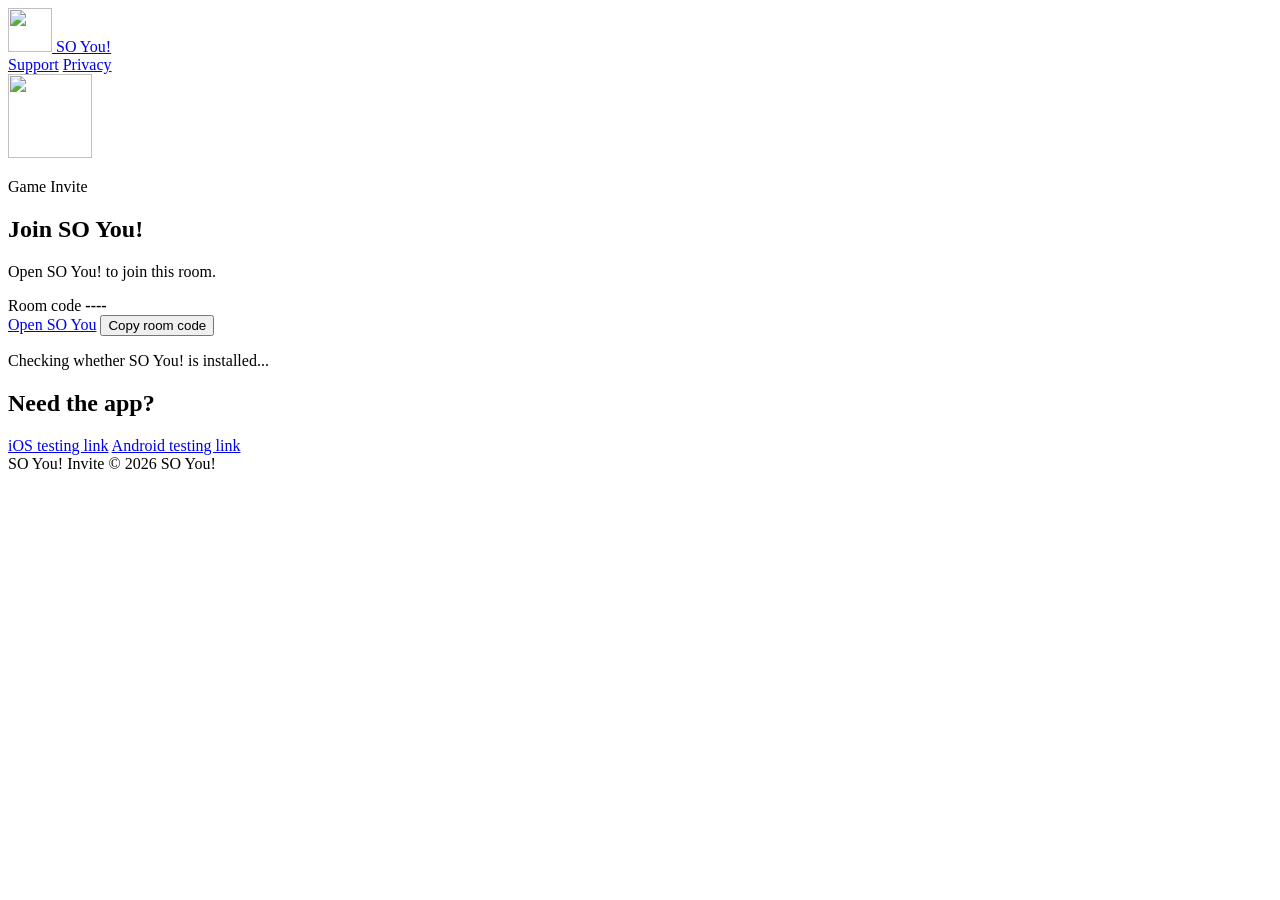
==== support-site/join/index.html @ 13c4cf97 "Add invite link support docs and routes" ====
<!doctype html>
<html lang="en">
  <head>
    <meta charset="utf-8">
    <meta name="viewport" content="width=device-width, initial-scale=1">
    <title>Join SO You!</title>
    <meta
      name="description"
      content="Join a SO You! room from an invite link."
    >
    <link rel="icon" href="/assets/app-icon.png">
    <link rel="apple-touch-icon" href="/assets/app-icon.png">
    <link rel="stylesheet" href="/styles.css">
    <script src="/scripts/invite-links.js" defer></script>
    <script src="/join/join.js" defer></script>
  </head>
  <body class="invite-body">
    <header class="site-header invite-header">
      <a class="brand" href="/" aria-label="SO You! Support home">
        <img src="/assets/app-icon.png" alt="" width="44" height="44">
        <span>SO You!</span>
      </a>
      <nav aria-label="Invite links">
        <a href="/">Support</a>
        <a href="/privacy/">Privacy</a>
      </nav>
    </header>

    <main class="invite-page">
      <section class="invite-panel" aria-labelledby="invite-title">
        <div class="invite-brand-mark">
          <img src="/assets/app-icon.png" alt="" width="84" height="84">
        </div>

        <p class="eyebrow">Game Invite</p>
        <h1 id="invite-title">Join SO You!</h1>
        <p class="invite-copy" id="invite-copy">
          Open SO You! to join this room.
        </p>

        <div class="room-code-box" aria-live="polite">
          <span>Room code</span>
          <strong id="room-code">----</strong>
        </div>

        <div class="invite-actions">
          <a class="button primary" id="open-app" href="#" rel="nofollow">Open SO You</a>
          <button class="button secondary" id="copy-code" type="button">Copy room code</button>
        </div>

        <p class="invite-status" id="invite-status" role="status">
          Checking whether SO You! is installed...
        </p>

        <div class="install-options" id="install-options" aria-labelledby="install-title">
          <h2 id="install-title">Need the app?</h2>
          <div class="install-links">
            <a href="https://apps.apple.com/" rel="nofollow">iOS testing link</a>
            <a href="https://play.google.com/store/apps" rel="nofollow">Android testing link</a>
          </div>
        </div>
      </section>
    </main>

    <footer>
      <span>SO You! Invite</span>
      <span>© 2026 SO You!</span>
    </footer>
  </body>
</html>
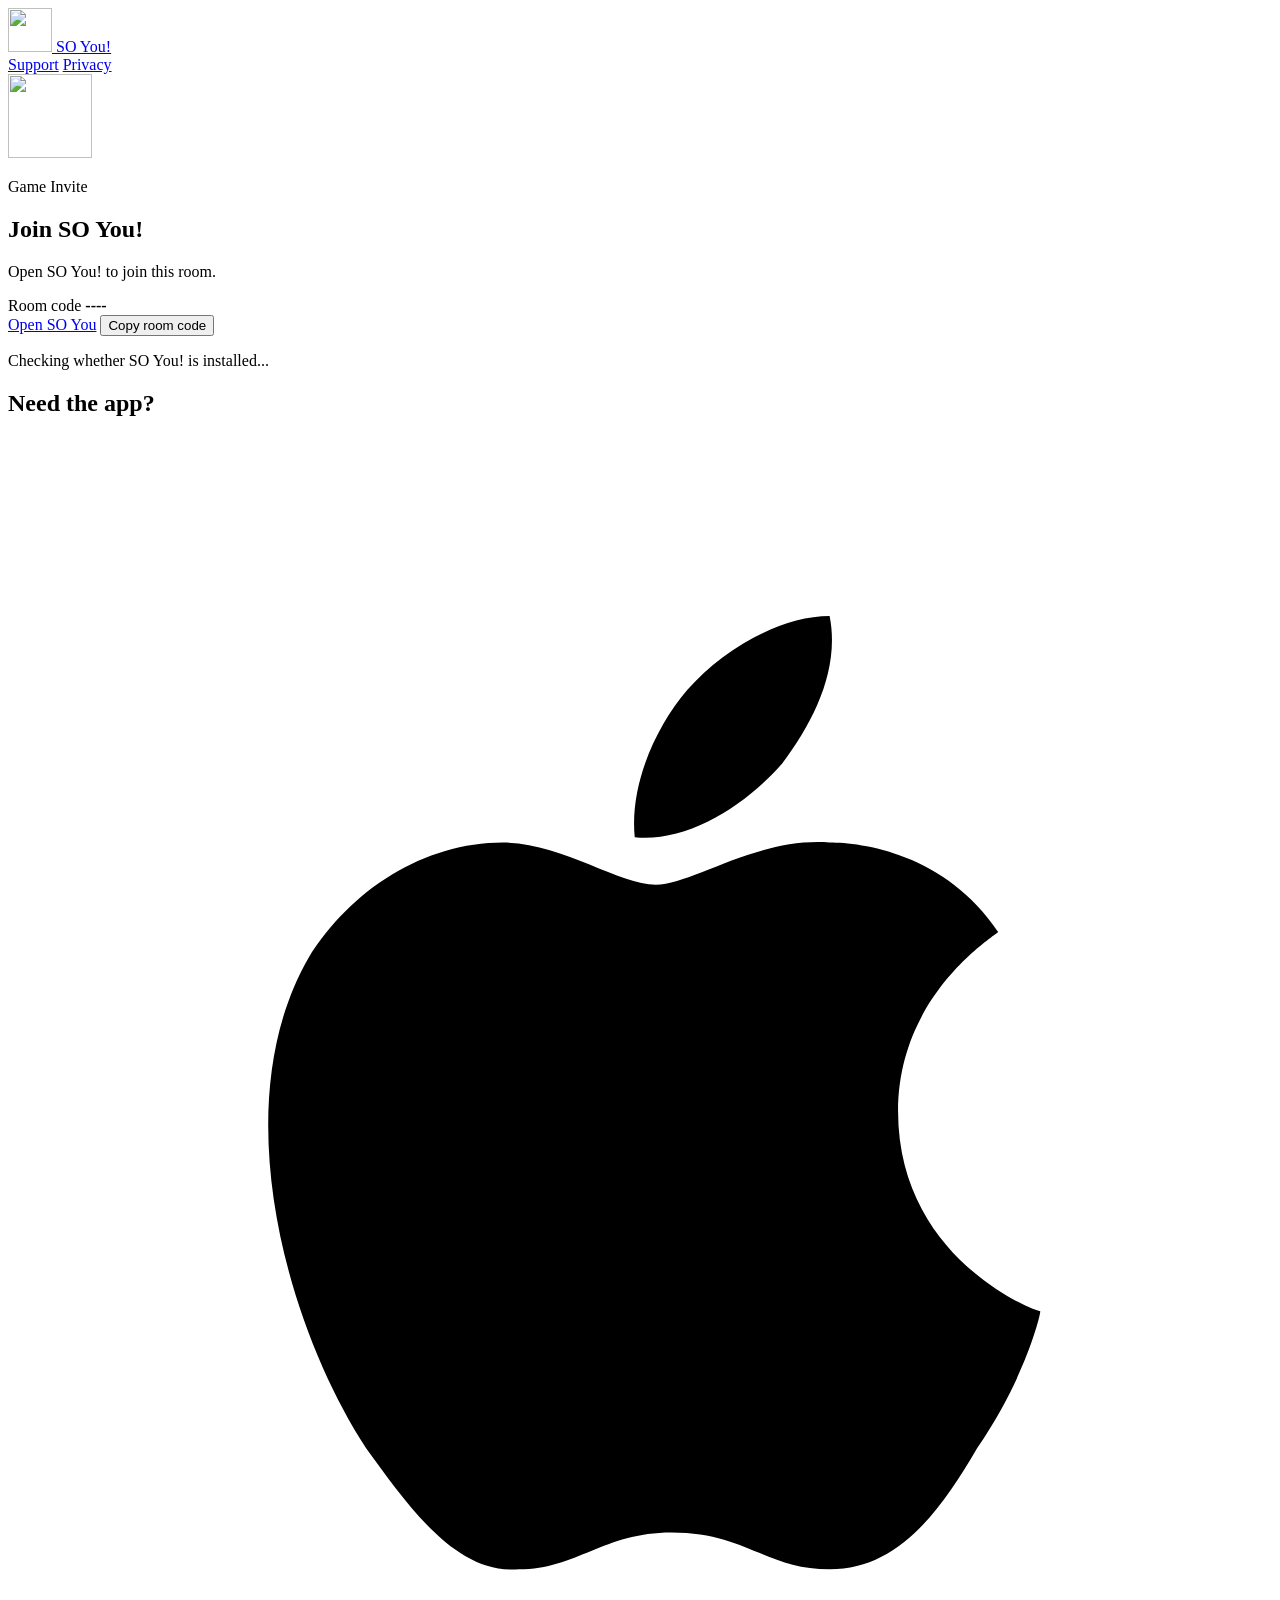
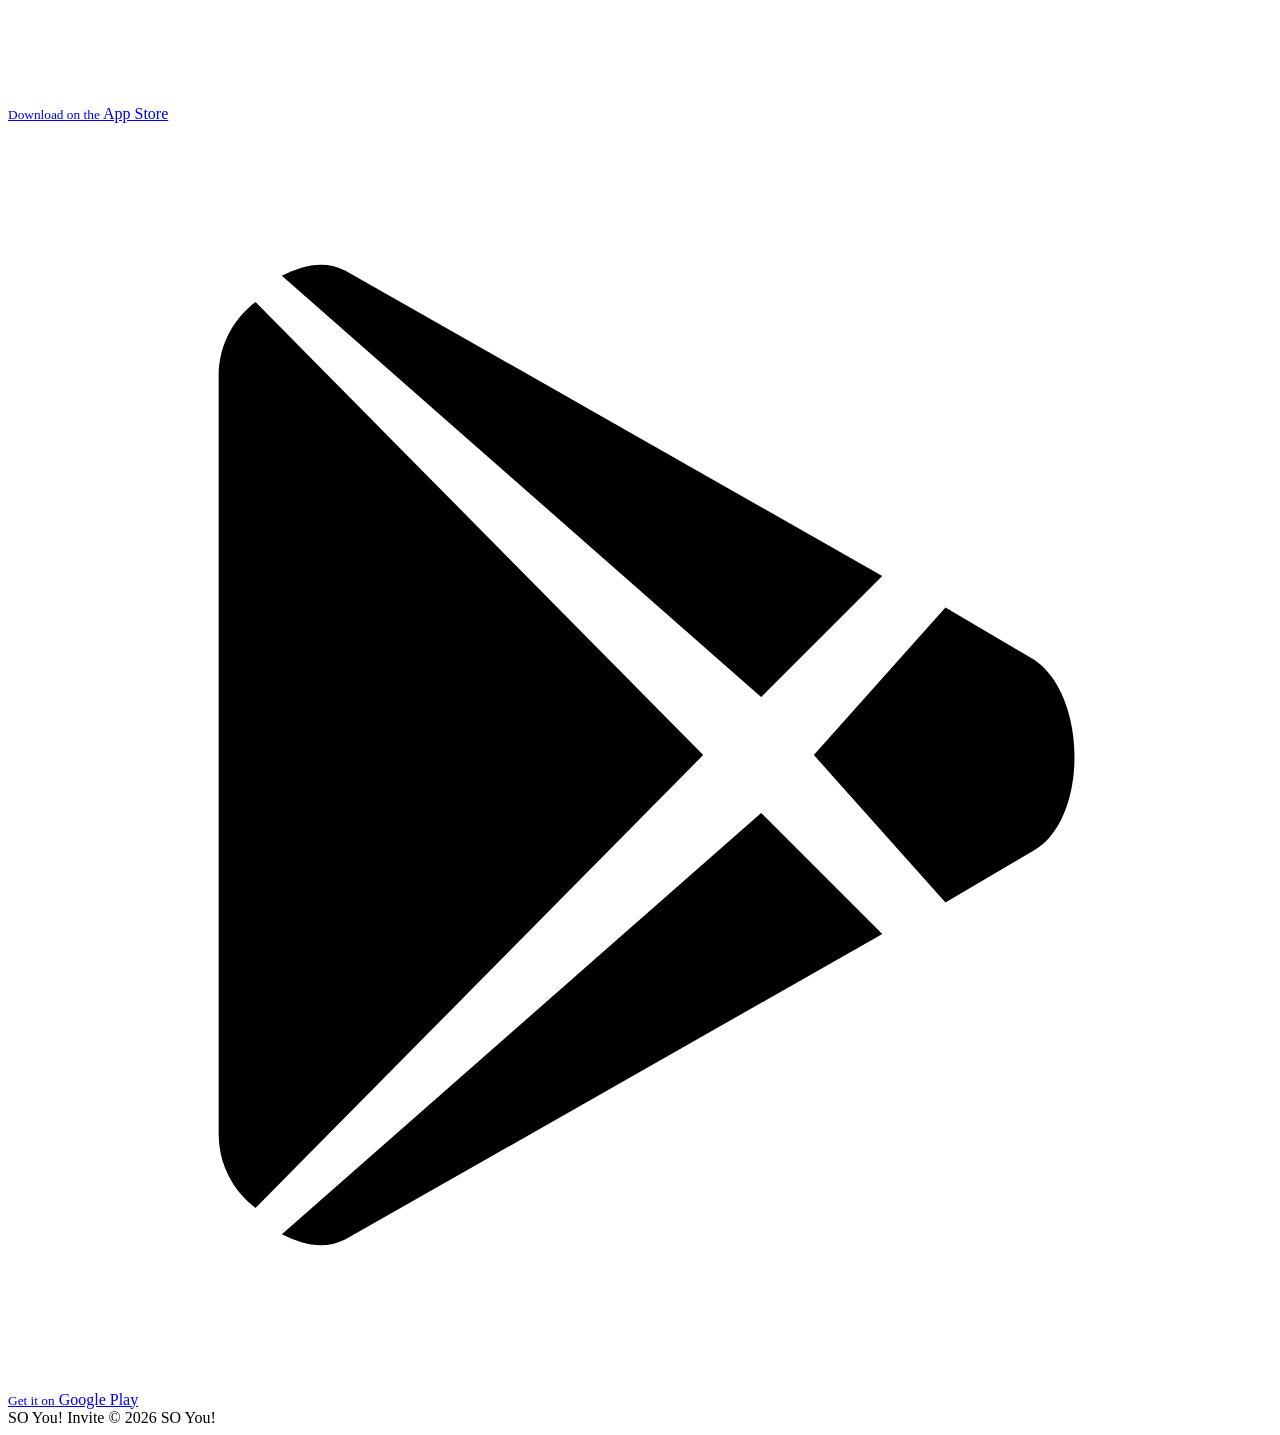
==== commit 8712ed93: "Redesign app store install badges" ====
--- a/support-site/join/index.html
+++ b/support-site/join/index.html
@@ -54,9 +54,28 @@
 
         <div class="install-options" id="install-options" aria-labelledby="install-title">
           <h2 id="install-title">Need the app?</h2>
-          <div class="install-links">
-            <a href="https://apps.apple.com/" rel="nofollow">iOS testing link</a>
-            <a href="https://play.google.com/store/apps" rel="nofollow">Android testing link</a>
+          <div class="store-badges">
+            <a class="store-badge app-store-badge" href="https://apps.apple.com/" rel="nofollow" aria-label="Open SO You on the App Store">
+              <svg aria-hidden="true" viewBox="0 0 24 24" focusable="false">
+                <path d="M16.9 12.8c0-2.2 1.8-3.3 1.9-3.4-1-1.5-2.6-1.7-3.2-1.7-1.4-.1-2.6.8-3.3.8-.7 0-1.8-.8-2.9-.8-1.5 0-2.9.9-3.7 2.2-1.6 2.8-.4 7 1.1 9.3.8 1.1 1.7 2.4 2.9 2.3 1.1 0 1.6-.7 2.9-.7 1.4 0 1.8.7 3 .7 1.3 0 2.1-1.1 2.8-2.3.9-1.3 1.2-2.5 1.2-2.6-.1 0-2.7-1-2.7-3.8ZM14.7 6.2c.6-.8 1.1-1.8.9-2.8-.9 0-2 .6-2.7 1.4-.6.7-1.1 1.8-1 2.8 1 .1 2.1-.6 2.8-1.4Z"/>
+              </svg>
+              <span>
+                <small>Download on the</small>
+                App Store
+              </span>
+            </a>
+            <a class="store-badge play-store-badge" href="https://play.google.com/store/apps" rel="nofollow" aria-label="Open SO You on Google Play">
+              <svg aria-hidden="true" viewBox="0 0 24 24" focusable="false">
+                <path class="play-shape" d="M4.7 3.4c-.4.3-.7.8-.7 1.4v14.4c0 .6.3 1.1.7 1.4l8.5-8.6-8.5-8.6Z"/>
+                <path class="play-shape" d="m14.3 10.9 2.3-2.3L6.4 2.8c-.4-.2-.8-.1-1.2.1l9.1 8Z"/>
+                <path class="play-shape" d="m14.3 13.1-9.1 8c.4.2.8.3 1.2.1l10.2-5.8-2.3-2.3Z"/>
+                <path class="play-shape" d="m19.5 10.2-1.7-1-2.5 2.8 2.5 2.8 1.7-1c1-.6 1-2.9 0-3.6Z"/>
+              </svg>
+              <span>
+                <small>Get it on</small>
+                Google Play
+              </span>
+            </a>
           </div>
         </div>
       </section>
